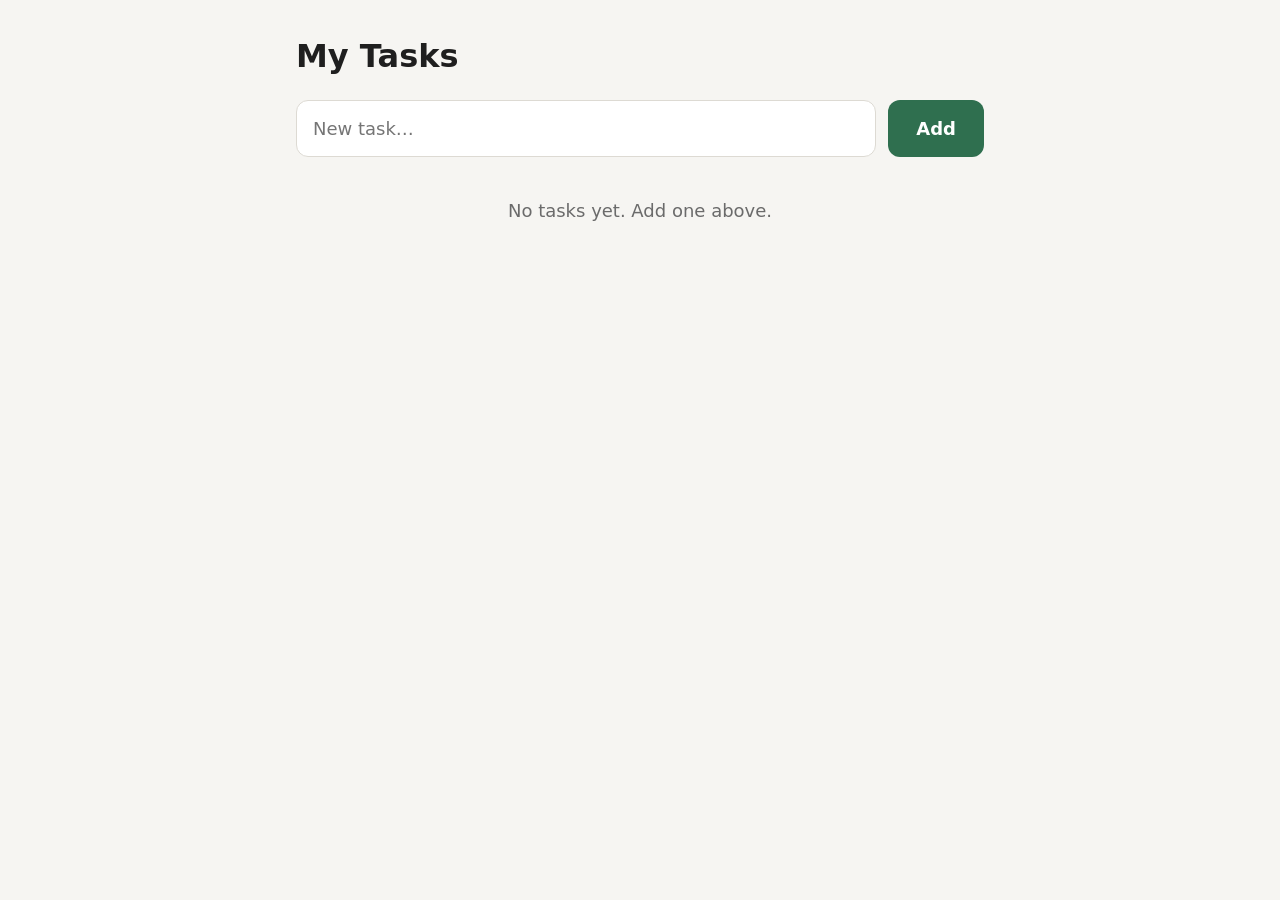
==== index.html @ 1a518be3 "Add simple tablet to-do app (add and list tasks, saved on device) Co-Authored-By: Claude Opus 5.5 <n" ====
<!doctype html>
<html lang="en">
<head>
  <meta charset="utf-8">
  <meta name="viewport" content="width=device-width, initial-scale=1">
  <title>My Tasks</title>
  <link rel="stylesheet" href="style.css">
</head>
<body>
  <main class="app">
    <h1>My Tasks</h1>
    <form id="task-form" class="add-row" autocomplete="off">
      <label for="task-input" class="visually-hidden">New task</label>
      <input id="task-input" type="text" placeholder="New task…" maxlength="200" enterkeyhint="done">
      <button type="submit">Add</button>
    </form>
    <p id="count" class="count"></p>
    <ul id="task-list" class="task-list"></ul>
    <p id="empty" class="empty">No tasks yet. Add one above.</p>
  </main>
  <script src="app.js"></script>
</body>
</html>
---- style.css ----
:root {
  --bg: #f6f5f2;
  --card: #ffffff;
  --text: #1f1f1f;
  --muted: #6b6b6b;
  --border: #dddad3;
  --accent: #2f6f4f;
  --accent-text: #ffffff;
}
@media (prefers-color-scheme: dark) {
  :root {
    --bg: #161716;
    --card: #222422;
    --text: #ececec;
    --muted: #a0a0a0;
    --border: #3a3d3a;
    --accent: #5fae86;
    --accent-text: #0f1a14;
  }
}
* { box-sizing: border-box; }
body {
  margin: 0;
  background: var(--bg);
  color: var(--text);
  font: 18px/1.5 system-ui, -apple-system, "Segoe UI", Roboto, sans-serif;
}
.app {
  max-width: 720px;
  margin: 0 auto;
  padding: 32px 16px 64px;
}
h1 { font-size: 2rem; margin: 0 0 20px; }
.add-row { display: flex; gap: 12px; }
.add-row input {
  flex: 1;
  min-width: 0;
  font: inherit;
  padding: 14px 16px;
  border: 1px solid var(--border);
  border-radius: 12px;
  background: var(--card);
  color: var(--text);
}
.add-row input:focus { outline: 2px solid var(--accent); outline-offset: 1px; }
.add-row button {
  font: inherit;
  font-weight: 600;
  padding: 0 28px;
  min-height: 52px;
  border: 0;
  border-radius: 12px;
  background: var(--accent);
  color: var(--accent-text);
  cursor: pointer;
}
.add-row button:active { transform: scale(0.97); }
.count { color: var(--muted); margin: 20px 0 8px; font-size: 0.95rem; }
.task-list { list-style: none; margin: 0; padding: 0; }
.task-list li {
  background: var(--card);
  border: 1px solid var(--border);
  border-radius: 12px;
  padding: 14px 16px;
  margin-bottom: 10px;
  overflow-wrap: anywhere;
}
.empty { color: var(--muted); text-align: center; margin-top: 40px; }
.visually-hidden {
  position: absolute; width: 1px; height: 1px;
  overflow: hidden; clip: rect(0 0 0 0); white-space: nowrap;
}
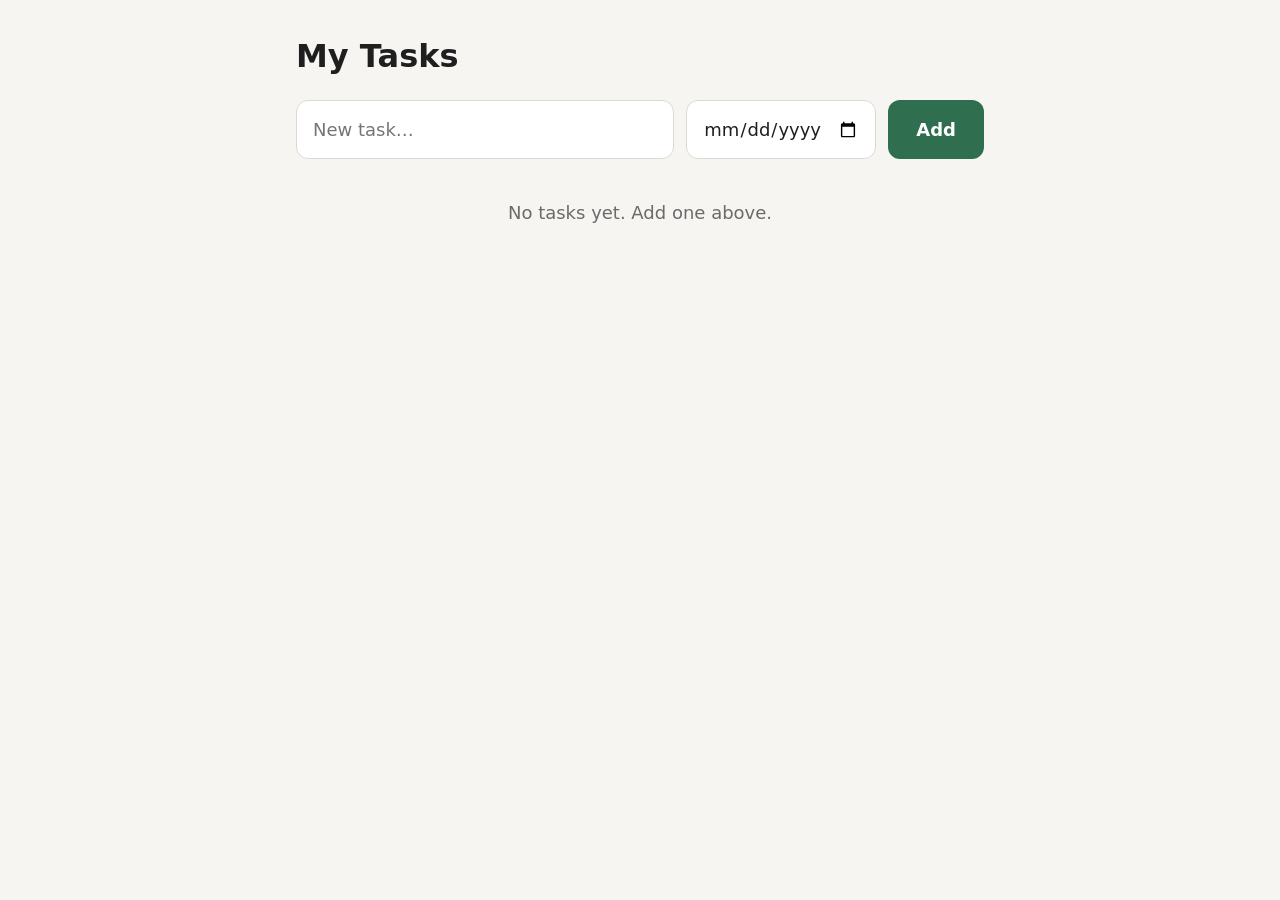
==== commit f3d380c3: "Add due dates and filters - Optional due date when adding or editing a task, shown under the title  " ====
--- a/index.html
+++ b/index.html
@@ -12,8 +12,16 @@
     <form id="task-form" class="add-row" autocomplete="off">
       <label for="task-input" class="visually-hidden">New task</label>
       <input id="task-input" type="text" placeholder="New task…" maxlength="200" enterkeyhint="done">
+      <label for="task-due" class="visually-hidden">Due date (optional)</label>
+      <input id="task-due" type="date">
       <button type="submit">Add</button>
     </form>
+    <div id="filters" class="filters" role="group" aria-label="Show tasks">
+      <button type="button" data-filter="all" aria-pressed="true">All</button>
+      <button type="button" data-filter="todo" aria-pressed="false">To do</button>
+      <button type="button" data-filter="done" aria-pressed="false">Done</button>
+      <button type="button" data-filter="overdue" aria-pressed="false">Overdue</button>
+    </div>
     <p id="count" class="count"></p>
     <ul id="task-list" class="task-list"></ul>
     <p id="empty" class="empty">No tasks yet. Add one above.</p>
--- a/style.css
+++ b/style.css
@@ -6,6 +6,7 @@
   --border: #dddad3;
   --accent: #2f6f4f;
   --accent-text: #ffffff;
+  --danger: #b3261e;
 }
 @media (prefers-color-scheme: dark) {
   :root {
@@ -16,6 +17,7 @@
     --border: #3a3d3a;
     --accent: #5fae86;
     --accent-text: #0f1a14;
+    --danger: #f2827a;
   }
 }
 * { box-sizing: border-box; }
@@ -31,9 +33,9 @@
   padding: 32px 16px 64px;
 }
 h1 { font-size: 2rem; margin: 0 0 20px; }
-.add-row { display: flex; gap: 12px; }
+.add-row { display: flex; flex-wrap: wrap; gap: 12px; }
 .add-row input {
-  flex: 1;
+  flex: 1 1 240px;
   min-width: 0;
   font: inherit;
   padding: 14px 16px;
@@ -42,6 +44,7 @@
   background: var(--card);
   color: var(--text);
 }
+.add-row input[type="date"] { flex: 0 1 190px; min-height: 52px; }
 .add-row input:focus { outline: 2px solid var(--accent); outline-offset: 1px; }
 .add-row button {
   font: inherit;
@@ -55,15 +58,101 @@
   cursor: pointer;
 }
 .add-row button:active { transform: scale(0.97); }
-.count { color: var(--muted); margin: 20px 0 8px; font-size: 0.95rem; }
+.filters[hidden] { display: none; }
+.filters { display: flex; flex-wrap: wrap; gap: 8px; margin-top: 20px; }
+.filters button {
+  font: inherit;
+  font-size: 0.95rem;
+  font-weight: 600;
+  min-height: 48px;
+  padding: 0 14px;
+  border: 1px solid var(--border);
+  border-radius: 999px;
+  background: var(--card);
+  color: var(--text);
+  cursor: pointer;
+}
+.filters button[aria-pressed="true"] {
+  border-color: var(--accent);
+  background: var(--accent);
+  color: var(--accent-text);
+}
+.count { color: var(--muted); margin: 16px 0 8px; font-size: 0.95rem; }
 .task-list { list-style: none; margin: 0; padding: 0; }
 .task-list li {
+  display: flex;
+  align-items: center;
+  gap: 8px;
+  padding-right: 8px;
   background: var(--card);
   border: 1px solid var(--border);
   border-radius: 12px;
-  padding: 14px 16px;
   margin-bottom: 10px;
   overflow-wrap: anywhere;
+}
+.task-list label {
+  flex: 1;
+  min-width: 0;
+  display: flex;
+  align-items: center;
+  gap: 14px;
+  min-height: 52px;
+  padding: 10px 16px;
+  cursor: pointer;
+}
+.task-list input[type="checkbox"] {
+  flex: none;
+  width: 26px;
+  height: 26px;
+  margin: 0;
+  accent-color: var(--accent);
+  cursor: pointer;
+}
+.task-action {
+  flex: none;
+  font: inherit;
+  font-size: 0.95rem;
+  font-weight: 600;
+  min-height: 48px;
+  padding: 0 14px;
+  border: 1px solid var(--border);
+  border-radius: 10px;
+  background: transparent;
+  color: var(--text);
+  cursor: pointer;
+}
+.task-action:active { transform: scale(0.97); }
+.task-action.delete { color: var(--danger); }
+.task-action.save {
+  border-color: var(--accent);
+  background: var(--accent);
+  color: var(--accent-text);
+}
+.edit-row {
+  flex: 1;
+  display: flex;
+  flex-wrap: wrap;
+  gap: 8px;
+  padding: 8px 0 8px 8px;
+}
+.edit-row input {
+  flex: 1 1 200px;
+  min-width: 0;
+  font: inherit;
+  padding: 8px 12px;
+  border: 1px solid var(--border);
+  border-radius: 10px;
+  background: var(--bg);
+  color: var(--text);
+}
+.edit-row input[type="date"] { flex: 0 1 180px; min-height: 48px; }
+.edit-row input:focus { outline: 2px solid var(--accent); outline-offset: 1px; }
+.task-text { display: flex; flex-direction: column; min-width: 0; }
+.task-due { font-size: 0.85rem; color: var(--muted); }
+.task-due.overdue { color: var(--danger); font-weight: 600; }
+.task-list li.done .task-title {
+  color: var(--muted);
+  text-decoration: line-through;
 }
 .empty { color: var(--muted); text-align: center; margin-top: 40px; }
 .visually-hidden {
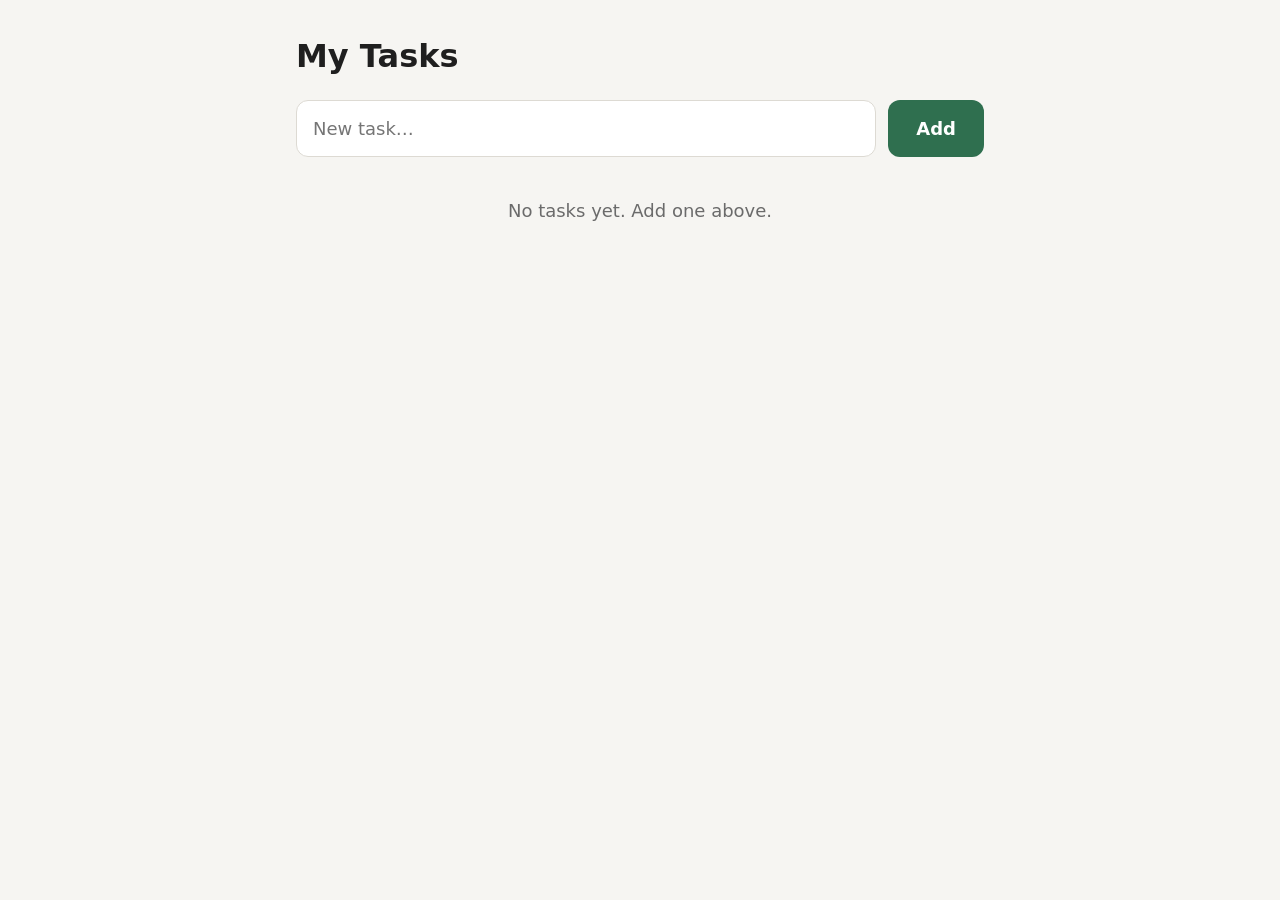
==== commit a1ea2e84: "Add editing and deleting tasks, with Undo Each task row gets Edit and Delete buttons. Edit swaps the" ====
--- a/index.html
+++ b/index.html
@@ -12,20 +12,16 @@
     <form id="task-form" class="add-row" autocomplete="off">
       <label for="task-input" class="visually-hidden">New task</label>
       <input id="task-input" type="text" placeholder="New task…" maxlength="200" enterkeyhint="done">
-      <label for="task-due" class="visually-hidden">Due date (optional)</label>
-      <input id="task-due" type="date">
       <button type="submit">Add</button>
     </form>
-    <div id="filters" class="filters" role="group" aria-label="Show tasks">
-      <button type="button" data-filter="all" aria-pressed="true">All</button>
-      <button type="button" data-filter="todo" aria-pressed="false">To do</button>
-      <button type="button" data-filter="done" aria-pressed="false">Done</button>
-      <button type="button" data-filter="overdue" aria-pressed="false">Overdue</button>
-    </div>
     <p id="count" class="count"></p>
     <ul id="task-list" class="task-list"></ul>
     <p id="empty" class="empty">No tasks yet. Add one above.</p>
   </main>
+  <div id="undo-bar" class="undo-bar" role="status" hidden>
+    <span id="undo-text"></span>
+    <button id="undo-btn" type="button">Undo</button>
+  </div>
   <script src="app.js"></script>
 </body>
 </html>
--- a/style.css
+++ b/style.css
@@ -6,7 +6,9 @@
   --border: #dddad3;
   --accent: #2f6f4f;
   --accent-text: #ffffff;
-  --danger: #b3261e;
+  --danger: #b3392f;
+  --toast-bg: #1f1f1f;
+  --toast-text: #ffffff;
 }
 @media (prefers-color-scheme: dark) {
   :root {
@@ -17,10 +19,13 @@
     --border: #3a3d3a;
     --accent: #5fae86;
     --accent-text: #0f1a14;
-    --danger: #f2827a;
+    --danger: #ef8a7f;
+    --toast-bg: #ececec;
+    --toast-text: #161716;
   }
 }
 * { box-sizing: border-box; }
+[hidden] { display: none !important; }
 body {
   margin: 0;
   background: var(--bg);
@@ -33,9 +38,9 @@
   padding: 32px 16px 64px;
 }
 h1 { font-size: 2rem; margin: 0 0 20px; }
-.add-row { display: flex; flex-wrap: wrap; gap: 12px; }
+.add-row { display: flex; gap: 12px; }
 .add-row input {
-  flex: 1 1 240px;
+  flex: 1;
   min-width: 0;
   font: inherit;
   padding: 14px 16px;
@@ -44,7 +49,6 @@
   background: var(--card);
   color: var(--text);
 }
-.add-row input[type="date"] { flex: 0 1 190px; min-height: 52px; }
 .add-row input:focus { outline: 2px solid var(--accent); outline-offset: 1px; }
 .add-row button {
   font: inherit;
@@ -58,104 +62,108 @@
   cursor: pointer;
 }
 .add-row button:active { transform: scale(0.97); }
-.filters[hidden] { display: none; }
-.filters { display: flex; flex-wrap: wrap; gap: 8px; margin-top: 20px; }
-.filters button {
-  font: inherit;
-  font-size: 0.95rem;
-  font-weight: 600;
-  min-height: 48px;
-  padding: 0 14px;
-  border: 1px solid var(--border);
-  border-radius: 999px;
-  background: var(--card);
-  color: var(--text);
-  cursor: pointer;
-}
-.filters button[aria-pressed="true"] {
-  border-color: var(--accent);
-  background: var(--accent);
-  color: var(--accent-text);
-}
-.count { color: var(--muted); margin: 16px 0 8px; font-size: 0.95rem; }
+.count { color: var(--muted); margin: 20px 0 8px; font-size: 0.95rem; }
 .task-list { list-style: none; margin: 0; padding: 0; }
 .task-list li {
-  display: flex;
-  align-items: center;
-  gap: 8px;
-  padding-right: 8px;
   background: var(--card);
   border: 1px solid var(--border);
   border-radius: 12px;
   margin-bottom: 10px;
-  overflow-wrap: anywhere;
 }
-.task-list label {
+.task {
+  display: flex;
+  align-items: center;
+  gap: 4px;
+  padding-right: 8px;
+}
+.task label {
   flex: 1;
   min-width: 0;
   display: flex;
   align-items: center;
   gap: 14px;
-  min-height: 52px;
-  padding: 10px 16px;
+  min-height: 56px;
+  padding: 12px 16px;
   cursor: pointer;
 }
-.task-list input[type="checkbox"] {
+.task input[type="checkbox"] {
   flex: none;
-  width: 26px;
-  height: 26px;
+  width: 28px;
+  height: 28px;
   margin: 0;
   accent-color: var(--accent);
   cursor: pointer;
 }
-.task-action {
+.task input[type="checkbox"]:focus-visible { outline: 2px solid var(--accent); outline-offset: 2px; }
+.task .title { min-width: 0; overflow-wrap: anywhere; }
+.task.done .title { color: var(--muted); text-decoration: line-through; }
+.empty { color: var(--muted); text-align: center; margin-top: 40px; }
+.visually-hidden {
+  position: absolute; width: 1px; height: 1px;
+  overflow: hidden; clip: rect(0 0 0 0); white-space: nowrap;
+}
+
+.row-btn {
   flex: none;
   font: inherit;
   font-size: 0.95rem;
   font-weight: 600;
   min-height: 48px;
   padding: 0 14px;
-  border: 1px solid var(--border);
+  border: 0;
   border-radius: 10px;
   background: transparent;
-  color: var(--text);
+  color: var(--accent);
   cursor: pointer;
 }
-.task-action:active { transform: scale(0.97); }
-.task-action.delete { color: var(--danger); }
-.task-action.save {
-  border-color: var(--accent);
-  background: var(--accent);
-  color: var(--accent-text);
-}
-.edit-row {
+.row-btn.danger { color: var(--danger); }
+.row-btn.primary { background: var(--accent); color: var(--accent-text); }
+.row-btn:focus-visible { outline: 2px solid var(--accent); outline-offset: 1px; }
+.edit-form {
   flex: 1;
+  min-width: 0;
   display: flex;
-  flex-wrap: wrap;
+  align-items: center;
   gap: 8px;
   padding: 8px 0 8px 8px;
 }
-.edit-row input {
-  flex: 1 1 200px;
+.edit-form input {
+  flex: 1;
   min-width: 0;
   font: inherit;
+  min-height: 48px;
   padding: 8px 12px;
-  border: 1px solid var(--border);
+  border: 1px solid var(--accent);
   border-radius: 10px;
   background: var(--bg);
   color: var(--text);
 }
-.edit-row input[type="date"] { flex: 0 1 180px; min-height: 48px; }
-.edit-row input:focus { outline: 2px solid var(--accent); outline-offset: 1px; }
-.task-text { display: flex; flex-direction: column; min-width: 0; }
-.task-due { font-size: 0.85rem; color: var(--muted); }
-.task-due.overdue { color: var(--danger); font-weight: 600; }
-.task-list li.done .task-title {
-  color: var(--muted);
-  text-decoration: line-through;
+.edit-form input:focus { outline: 2px solid var(--accent); outline-offset: 1px; }
+.undo-bar {
+  position: fixed;
+  left: 50%;
+  bottom: calc(24px + env(safe-area-inset-bottom, 0px));
+  transform: translateX(-50%);
+  width: min(560px, calc(100% - 32px));
+  display: flex;
+  align-items: center;
+  gap: 12px;
+  padding: 8px 8px 8px 18px;
+  border-radius: 14px;
+  background: var(--toast-bg);
+  color: var(--toast-text);
+  box-shadow: 0 6px 24px rgba(0, 0, 0, 0.25);
 }
-.empty { color: var(--muted); text-align: center; margin-top: 40px; }
-.visually-hidden {
-  position: absolute; width: 1px; height: 1px;
-  overflow: hidden; clip: rect(0 0 0 0); white-space: nowrap;
+.undo-bar span { flex: 1; min-width: 0; overflow: hidden; text-overflow: ellipsis; white-space: nowrap; }
+.undo-bar button {
+  font: inherit;
+  font-weight: 700;
+  min-height: 48px;
+  padding: 0 18px;
+  border: 0;
+  border-radius: 10px;
+  background: transparent;
+  color: var(--toast-text);
+  text-decoration: underline;
+  cursor: pointer;
 }
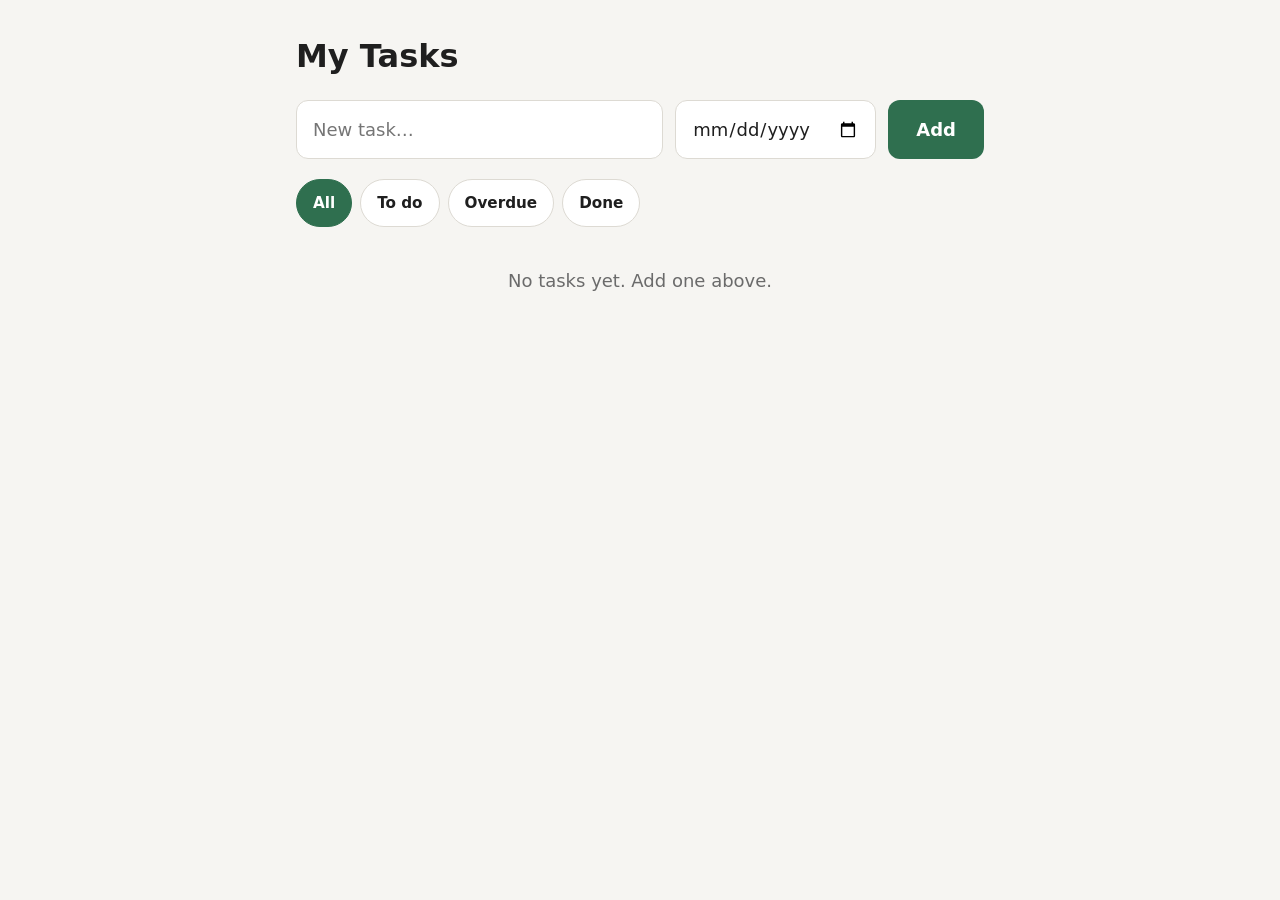
==== commit 4783abaa: "Add due dates and filters Tasks can have an optional due date, set when adding or editing. Rows show" ====
--- a/index.html
+++ b/index.html
@@ -12,9 +12,19 @@
     <form id="task-form" class="add-row" autocomplete="off">
       <label for="task-input" class="visually-hidden">New task</label>
       <input id="task-input" type="text" placeholder="New task…" maxlength="200" enterkeyhint="done">
+      <label for="task-due" class="visually-hidden">Due date (optional)</label>
+      <input id="task-due" class="date-input" type="date" title="Due date (optional)">
       <button type="submit">Add</button>
     </form>
-    <p id="count" class="count"></p>
+    <div class="toolbar">
+      <div id="filters" class="filters" role="group" aria-label="Show tasks">
+        <button type="button" data-filter="all">All</button>
+        <button type="button" data-filter="todo">To do</button>
+        <button type="button" data-filter="overdue">Overdue<span id="overdue-count"></span></button>
+        <button type="button" data-filter="done">Done</button>
+      </div>
+      <p id="count" class="count"></p>
+    </div>
     <ul id="task-list" class="task-list"></ul>
     <p id="empty" class="empty">No tasks yet. Add one above.</p>
   </main>
--- a/style.css
+++ b/style.css
@@ -22,6 +22,7 @@
     --danger: #ef8a7f;
     --toast-bg: #ececec;
     --toast-text: #161716;
+    color-scheme: dark;
   }
 }
 * { box-sizing: border-box; }
@@ -38,7 +39,7 @@
   padding: 32px 16px 64px;
 }
 h1 { font-size: 2rem; margin: 0 0 20px; }
-.add-row { display: flex; gap: 12px; }
+.add-row { display: flex; flex-wrap: wrap; gap: 12px; }
 .add-row input {
   flex: 1;
   min-width: 0;
@@ -49,6 +50,8 @@
   background: var(--card);
   color: var(--text);
 }
+.add-row #task-input { flex: 1 1 240px; }
+.add-row .date-input { flex: 0 1 auto; }
 .add-row input:focus { outline: 2px solid var(--accent); outline-offset: 1px; }
 .add-row button {
   font: inherit;
@@ -62,7 +65,34 @@
   cursor: pointer;
 }
 .add-row button:active { transform: scale(0.97); }
-.count { color: var(--muted); margin: 20px 0 8px; font-size: 0.95rem; }
+.toolbar {
+  display: flex;
+  flex-wrap: wrap;
+  align-items: center;
+  justify-content: space-between;
+  gap: 8px 16px;
+  margin: 20px 0 12px;
+}
+.filters { display: flex; flex-wrap: wrap; gap: 8px; }
+.filters button {
+  font: inherit;
+  font-size: 0.95rem;
+  font-weight: 600;
+  min-height: 48px;
+  padding: 0 16px;
+  border: 1px solid var(--border);
+  border-radius: 999px;
+  background: var(--card);
+  color: var(--text);
+  cursor: pointer;
+}
+.filters button[aria-pressed="true"] {
+  background: var(--accent);
+  border-color: var(--accent);
+  color: var(--accent-text);
+}
+.filters button:focus-visible { outline: 2px solid var(--accent); outline-offset: 2px; }
+.count { color: var(--muted); margin: 0; font-size: 0.95rem; }
 .task-list { list-style: none; margin: 0; padding: 0; }
 .task-list li {
   background: var(--card);
@@ -95,7 +125,11 @@
   cursor: pointer;
 }
 .task input[type="checkbox"]:focus-visible { outline: 2px solid var(--accent); outline-offset: 2px; }
-.task .title { min-width: 0; overflow-wrap: anywhere; }
+.task .text { min-width: 0; display: flex; flex-direction: column; }
+.task .title { overflow-wrap: anywhere; }
+.task .due { font-size: 0.85rem; color: var(--muted); }
+.task .due.today { color: var(--accent); font-weight: 600; }
+.task .due.overdue { color: var(--danger); font-weight: 600; }
 .task.done .title { color: var(--muted); text-decoration: line-through; }
 .empty { color: var(--muted); text-align: center; margin-top: 40px; }
 .visually-hidden {
@@ -123,12 +157,13 @@
   flex: 1;
   min-width: 0;
   display: flex;
+  flex-wrap: wrap;
   align-items: center;
   gap: 8px;
   padding: 8px 0 8px 8px;
 }
 .edit-form input {
-  flex: 1;
+  flex: 1 1 200px;
   min-width: 0;
   font: inherit;
   min-height: 48px;
@@ -138,6 +173,7 @@
   background: var(--bg);
   color: var(--text);
 }
+.edit-form .date-input { flex: 0 1 auto; }
 .edit-form input:focus { outline: 2px solid var(--accent); outline-offset: 1px; }
 .undo-bar {
   position: fixed;
